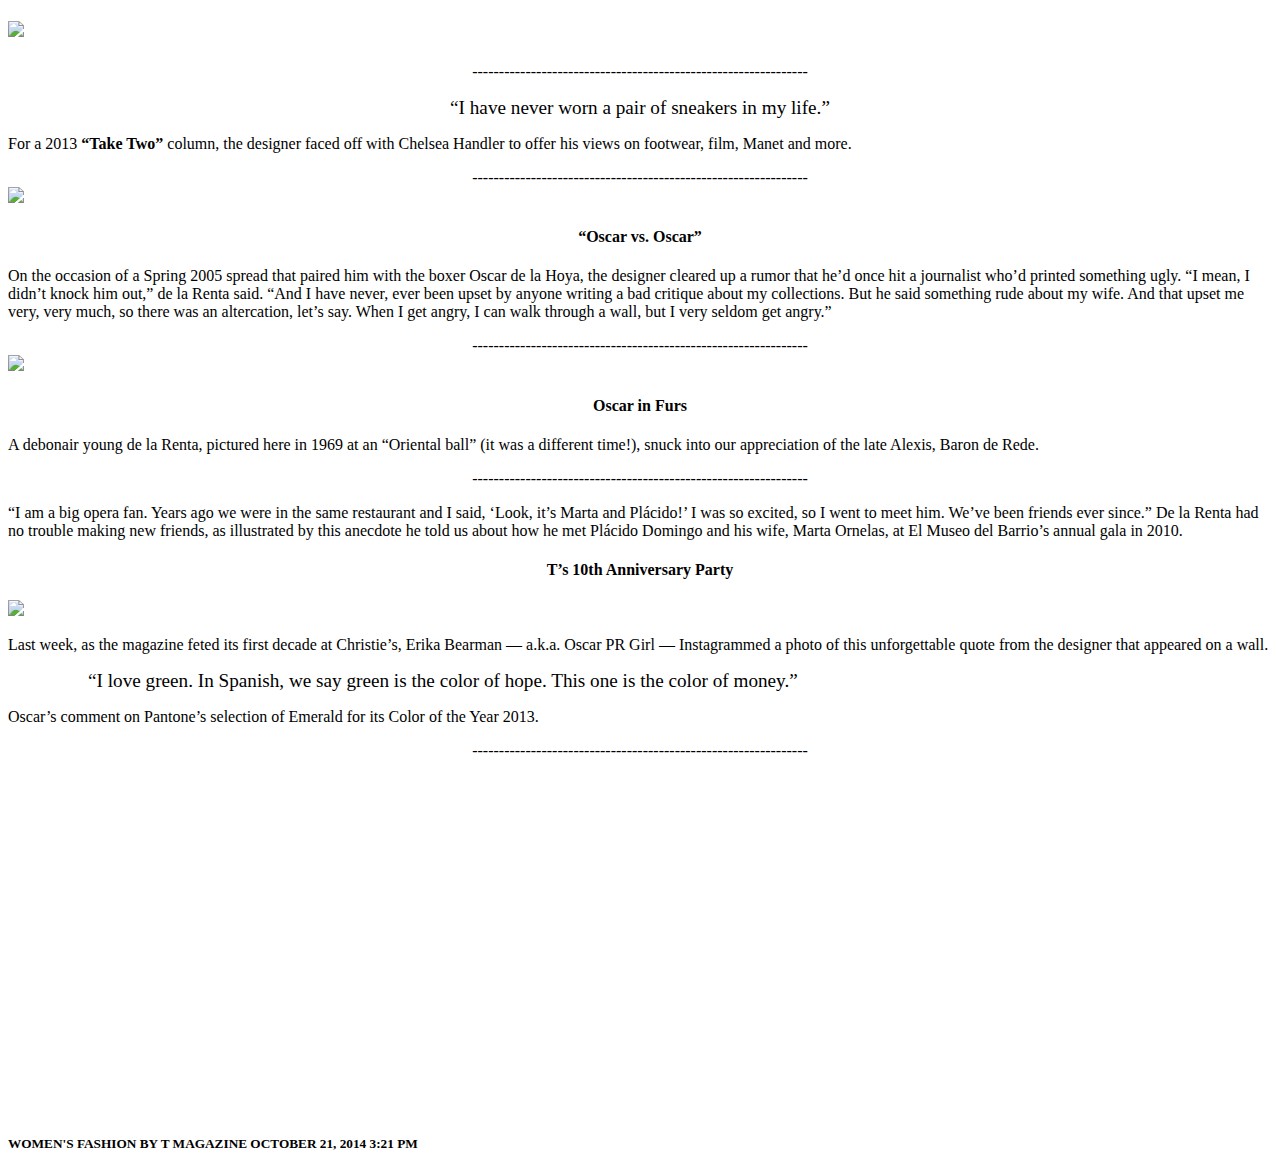
==== index.html @ 75c20f4b "started project" ====
<!DOCTYPE html>
<html>
    
    <head>
        <meta charset="utf-8">
        <meta http-equiv="X-UA-Compatible" content="IE=edge">
        <title></title>
        <meta name="viewport" content="width=device-width, initial-scale=1">
        <link rel="stylesheet" href="css/main.css">
        <style>
            #nav {
                position: fixed;
                margin-top: -50px;
                margin-left: -250px;
            }
        </style>
    </head>
    
    <body>
        
        <nav role="nav" id="nav">
            <li><a href="">Home</a></li>
            <li><a href="">Archive</a></li>
            <li><a href="">Topics</a></li>
            <li><a href="">Jobs</a></li>
            <li><a href="">Places</a></li>
            <li><a href="">Books</a></li>
            <li><a href="">50|50</a></li>
            <li><a href="">Profile</a></li>
        </nav>
    
        <main id="main">
            <article>
                <h1></h1>
                
                <p></p>
                <div id=""><img src="img/21symonds-oscar1-tmagSF.jpg"></div>
                
                <h4><center></center></h4>

                <p></p>
            </article>
 
                <center>---------------------------------------------------------------</center>
            
            <article>
                <dt><blockquote><big><center>“I have never worn a pair of sneakers in my life.”</center></big></blockquote></dt>
                <p>For a 2013 <strong>“Take Two”</strong> column, the designer faced off with Chelsea Handler to offer his views on footwear, film, Manet and more.</p>
            </article>
                
                <center>---------------------------------------------------------------</center>
            
            <article>
                <div id="oscar"><img src="img/21symonds-oscar2-tmagSF.jpg"></div>
                
                <h4><center>“Oscar vs. Oscar”</center></h4>

                <p>On the occasion of a Spring 2005 spread that paired him with the boxer Oscar de la Hoya, the designer cleared up a rumor that he’d once hit a journalist who’d printed something ugly. “I mean, I didn’t knock him out,” de la Renta said. “And I have never, ever been upset by anyone writing a bad critique about my collections. But he said something rude about my wife. And that upset me very, very much, so there was an altercation, let’s say. When I get angry, I can walk through a wall, but I very seldom get angry.”</p>
            </article>
            
                <center>---------------------------------------------------------------</center>
               
            <article>
                <div id="oscar"><img src="img/21symonds-oscar3-tmagSF.jpg"></div>
                
                <h4><center>Oscar in Furs</center></h4>

                <p>A debonair young de la Renta, pictured here in 1969 at an “Oriental ball” (it was a different time!), snuck into our appreciation of the late Alexis, Baron de Rede.</p>
            </article>
                
                <center>---------------------------------------------------------------</center>
            
            <article> 
                <p>“I am a big opera fan. Years ago we were in the same restaurant and I said, ‘Look, it’s Marta and Plácido!’ I was so excited, so I went to meet him. We’ve been friends ever since.”
De la Renta had no trouble making new friends, as illustrated by this anecdote he told us about how he met Plácido Domingo and his wife, Marta Ornelas, at El Museo del Barrio’s annual gala in 2010.</p>
            </article>
            
            <article>

                <h4><center>T’s 10th Anniversary Party</center></h4>
                <a id="quote"></a>
                <div id="oscar"><img src="img/oscargirl.png"></div>
                
                <p>Last week, as the magazine feted its first decade at Christie’s, Erika Bearman — a.k.a. Oscar PR Girl — Instagrammed a photo of this unforgettable quote from the designer that appeared on a wall.</p>
                
                <dd><blockquote><big>“I love green. In Spanish, we say green is the color of hope. This one is the color of money.”</big></blockquote></dd>
                <p>Oscar’s comment on Pantone’s selection of Emerald for its Color of the Year 2013.</p>
                <center>---------------------------------------------------------------</center>  
                
                <div id="video" class="videowrapper">
                    <iframe width="500" height="350" src="//www.youtube.com/embed/E_9Q3659K8k" frameborder="0" allowfullscreen></iframe>
                </div>
                
            </article>
        </main>

        <footer id="footer">
            <h5>WOMEN'S FASHION BY T MAGAZINE  OCTOBER 21, 2014 3:21 PM</h5>
        </footer>
    </body>
</html>
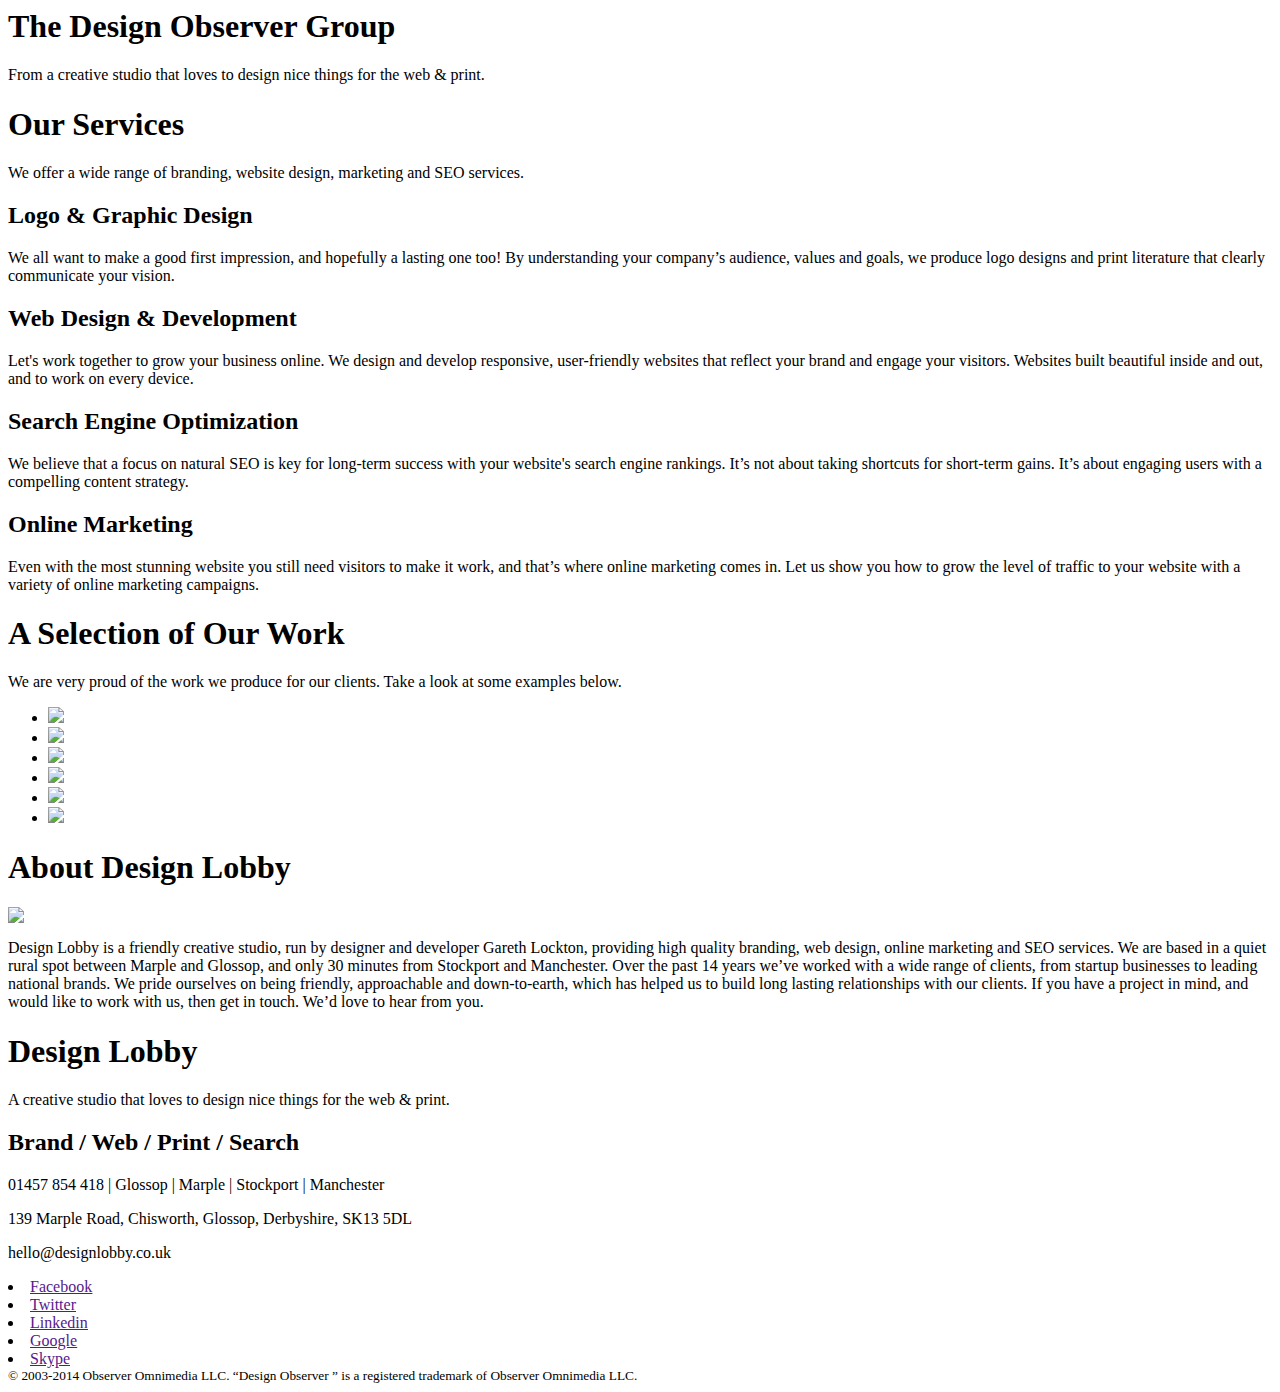
==== commit 315a9ab5: "added new items" ====
--- a/index.html
+++ b/index.html
@@ -1,4 +1,3 @@
-<!DOCTYPE html>
 <html>
     
     <head>
@@ -7,95 +6,106 @@
         <title></title>
         <meta name="viewport" content="width=device-width, initial-scale=1">
         <link rel="stylesheet" href="css/main.css">
-        <style>
-            #nav {
-                position: fixed;
-                margin-top: -50px;
-                margin-left: -250px;
-            }
-        </style>
     </head>
     
     <body>
+    
+        <header role="banner" class="outer vcenter">
+            <div class="row">
+                <div class="col-12 banner-info">
+                    <h1>The Design Observer Group</h1>
+                    <p>From a creative studio that loves to design nice things for the web & print.</p>
+                </div>
+            </div>
+        </header>
         
-        <nav role="nav" id="nav">
-            <li><a href="">Home</a></li>
-            <li><a href="">Archive</a></li>
-            <li><a href="">Topics</a></li>
-            <li><a href="">Jobs</a></li>
-            <li><a href="">Places</a></li>
-            <li><a href="">Books</a></li>
-            <li><a href="">50|50</a></li>
-            <li><a href="">Profile</a></li>
-        </nav>
-    
-        <main id="main">
-            <article>
-                <h1></h1>
+        <main role="main">
+            <section class="row main-services">
                 
-                <p></p>
-                <div id=""><img src="img/21symonds-oscar1-tmagSF.jpg"></div>
-                
-                <h4><center></center></h4>
-
-                <p></p>
-            </article>
- 
-                <center>---------------------------------------------------------------</center>
-            
-            <article>
-                <dt><blockquote><big><center>“I have never worn a pair of sneakers in my life.”</center></big></blockquote></dt>
-                <p>For a 2013 <strong>“Take Two”</strong> column, the designer faced off with Chelsea Handler to offer his views on footwear, film, Manet and more.</p>
-            </article>
-                
-                <center>---------------------------------------------------------------</center>
-            
-            <article>
-                <div id="oscar"><img src="img/21symonds-oscar2-tmagSF.jpg"></div>
-                
-                <h4><center>“Oscar vs. Oscar”</center></h4>
-
-                <p>On the occasion of a Spring 2005 spread that paired him with the boxer Oscar de la Hoya, the designer cleared up a rumor that he’d once hit a journalist who’d printed something ugly. “I mean, I didn’t knock him out,” de la Renta said. “And I have never, ever been upset by anyone writing a bad critique about my collections. But he said something rude about my wife. And that upset me very, very much, so there was an altercation, let’s say. When I get angry, I can walk through a wall, but I very seldom get angry.”</p>
-            </article>
-            
-                <center>---------------------------------------------------------------</center>
-               
-            <article>
-                <div id="oscar"><img src="img/21symonds-oscar3-tmagSF.jpg"></div>
-                
-                <h4><center>Oscar in Furs</center></h4>
-
-                <p>A debonair young de la Renta, pictured here in 1969 at an “Oriental ball” (it was a different time!), snuck into our appreciation of the late Alexis, Baron de Rede.</p>
-            </article>
-                
-                <center>---------------------------------------------------------------</center>
-            
-            <article> 
-                <p>“I am a big opera fan. Years ago we were in the same restaurant and I said, ‘Look, it’s Marta and Plácido!’ I was so excited, so I went to meet him. We’ve been friends ever since.”
-De la Renta had no trouble making new friends, as illustrated by this anecdote he told us about how he met Plácido Domingo and his wife, Marta Ornelas, at El Museo del Barrio’s annual gala in 2010.</p>
-            </article>
-            
-            <article>
-
-                <h4><center>T’s 10th Anniversary Party</center></h4>
-                <a id="quote"></a>
-                <div id="oscar"><img src="img/oscargirl.png"></div>
-                
-                <p>Last week, as the magazine feted its first decade at Christie’s, Erika Bearman — a.k.a. Oscar PR Girl — Instagrammed a photo of this unforgettable quote from the designer that appeared on a wall.</p>
-                
-                <dd><blockquote><big>“I love green. In Spanish, we say green is the color of hope. This one is the color of money.”</big></blockquote></dd>
-                <p>Oscar’s comment on Pantone’s selection of Emerald for its Color of the Year 2013.</p>
-                <center>---------------------------------------------------------------</center>  
-                
-                <div id="video" class="videowrapper">
-                    <iframe width="500" height="350" src="//www.youtube.com/embed/E_9Q3659K8k" frameborder="0" allowfullscreen></iframe>
+                <div class="row">
+                    <header class="col-12">
+                        <h1>Our Services</h1>
+                        <p>We offer a wide range of branding, website design, marketing and SEO services.</p>
+                    </header>
                 </div>
                 
-            </article>
+                <div class="col-3 equal-height">
+                    <h2>Logo & Graphic Design</h2> 
+                    <p>We all want to make a good first impression, and hopefully a lasting one too! By understanding your company’s audience, values and goals, we produce logo designs and print literature that clearly communicate your vision.</p>
+                </div>
+                <div class="col-3 equal-height">
+                    <h2>Web Design & Development</h2>
+                    <p>Let's work together to grow your business online. We design and develop responsive, user-friendly websites that reflect your brand and engage your visitors. Websites built beautiful inside and out, and to work on every device.</p>
+                </div>
+                <div class="col-3 equal-height">
+                    <h2>Search Engine Optimization</h2>
+                    <p>We believe that a focus on natural SEO is key for long-term success with your website's search engine rankings. It’s not about taking shortcuts for short-term gains. It’s about engaging users with a compelling content strategy.</p>
+                </div>
+                <div class="col-3 equal-height">
+                    <h2>Online Marketing</h2>
+                    <p>Even with the most stunning website you still need visitors to make it work, and that’s where online marketing comes in. Let us show you how to grow the level of traffic to your website with a variety of online marketing campaigns.</p>
+                </div>
+            </section>
+            <section class="row main-work">
+                <header class="row">
+                    <div class="col-12">
+                        <h1>A Selection of Our Work</h1>
+                            <p>We are very proud of the work we produce for our clients. Take a look at some examples below.</p>
+                    </div>
+                </header>
+                <ul class="row">
+                    <li class="col-4"><img src="img/work-01.jpg"</li>
+                    <li class="col-4"><img src="img/work-02.png"</li>
+                    <li class="col-4"><img src="img/work-03.jpg"</li>
+                    <li class="col-4"><img src="img/work-04.png"</li>
+                    <li class="col-4"><img src="img/work-05.jpg"</li>
+                    <li class="col-4"><img src="img/work-06.png"</li>
+                </ul>
+            </section>
+            <section class="row main-about">
+                <div class="col-12">
+                    <h1>About Design Lobby</h1>
+                    <img src="img/john-waters.jpg"/>
+                    <p>Design Lobby is a friendly creative studio, run by designer and developer Gareth Lockton, providing high quality branding, web design, online marketing and SEO services. We are based in a quiet rural spot between Marple and Glossop, and only 30 minutes from Stockport and Manchester. Over the past 14 years we’ve worked with a wide range of clients, from startup businesses to leading national brands. We pride ourselves on being friendly, approachable and down-to-earth, which has helped us to build long lasting relationships with our clients. If you have a project in mind, and would like to work with us, then get in touch. We’d love to hear from you.</p>
+                </div>
+            </section>
+            <footer role="contentinfo">
+                <div class="outer no-bottom-gutter contentinfo-about-wrap">
+                    <div class="row">
+                        <div class="col-6">
+                        <h1>Design Lobby</h1>
+                        <p>A creative studio that loves to design nice things for the web & print.</p>
+                        <h2>Brand / Web / Print / Search</h2>
+                        <p>01457 854 418 | Glossop | Marple | Stockport | Manchester</p>
+                        <p>139 Marple Road, Chisworth, Glossop, Derbyshire, SK13 5DL</p>
+                        <p>hello@designlobby.co.uk</p>
+                        </div>
+                        <div class="col-6 text-right contentinfo-social">
+                            <u>
+                                <li><a href="">Facebook</a></li>
+                                <li><a href="">Twitter</a></li>
+                                <li><a href="">Linkedin</a></li>
+                                <li><a href="">Google</a></li>
+                                <li><a href="">Skype</a></li>
+                            </u>
+                        </div>
+                    </div>
+                </div>
+                <div class="outer no-bottom-gutter contentinfo-copyright-wrap">
+                    <div class="row">
+                        <div class="col-12">
+                            <small>&copy; 2003-2014 Observer Omnimedia LLC. “Design Observer ” is a registered trademark of Observer Omnimedia LLC.</small>
+                        </div>
+                    </div>
+                </div>
+            </footer>
         </main>
-
-        <footer id="footer">
-            <h5>WOMEN'S FASHION BY T MAGAZINE  OCTOBER 21, 2014 3:21 PM</h5>
-        </footer>
+        
+        <script src="//ajax.googleapis.com/ajax/libs/jquery/2.1.1/jquery.min.js"></script>
+        <script>window.jQuery || document.write('<script src="js/vendor/jquery-2.1.1.min.js"><\/script>')</script>
+        <script src="js/plugins.min.js"></script>
+        <script src="js/main.min.js"></script>
+        
     </body>
+    
 </html>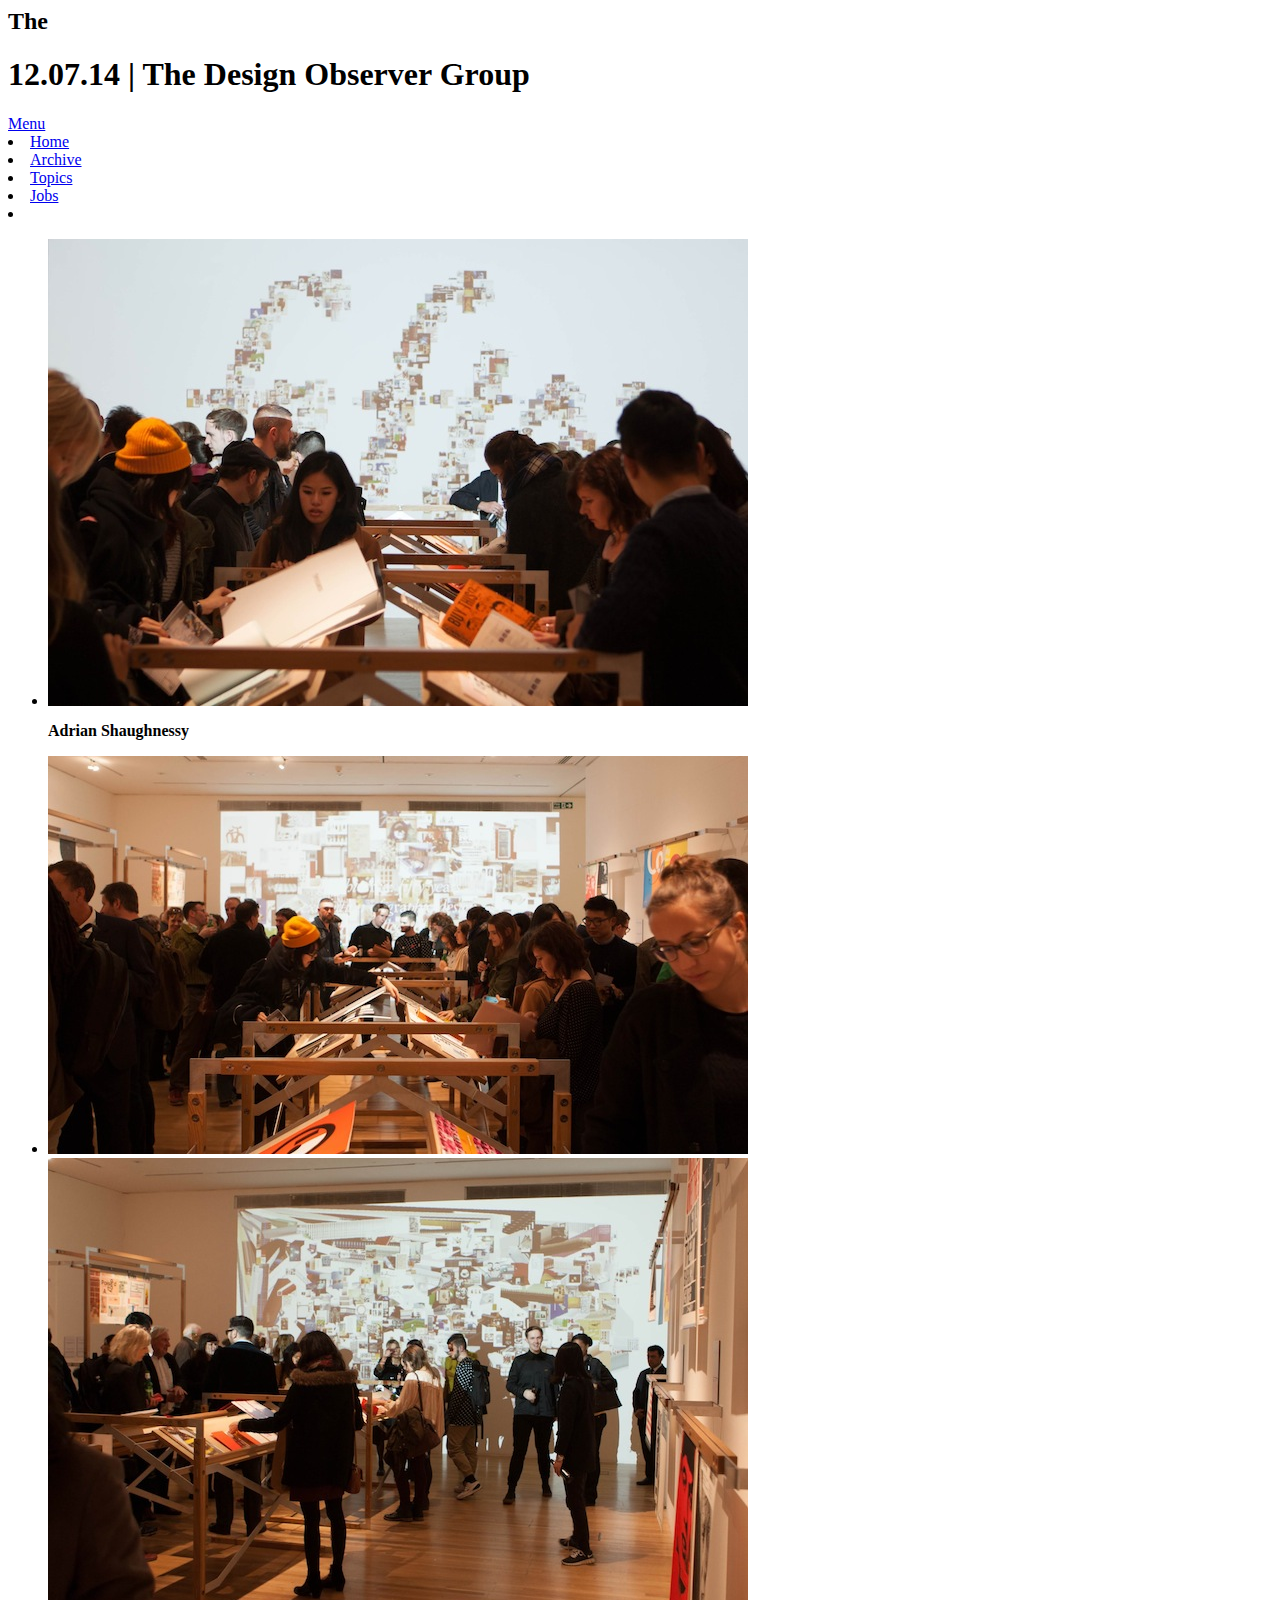
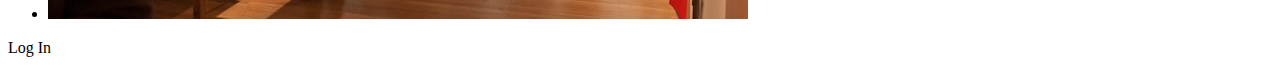
==== commit 8efbef23: "added new items" ====
--- a/index.html
+++ b/index.html
@@ -1,111 +1,47 @@
 <html>
-    
     <head>
-        <meta charset="utf-8">
-        <meta http-equiv="X-UA-Compatible" content="IE=edge">
-        <title></title>
-        <meta name="viewport" content="width=device-width, initial-scale=1">
-        <link rel="stylesheet" href="css/main.css">
+        <link rel="stylesheet" href=""
     </head>
     
     <body>
-    
-        <header role="banner" class="outer vcenter">
-            <div class="row">
-                <div class="col-12 banner-info">
-                    <h1>The Design Observer Group</h1>
-                    <p>From a creative studio that loves to design nice things for the web & print.</p>
-                </div>
-            </div>
+        
+        <header>
+            <h2>The</h2>
+            <h1>12.07.14 | The Design Observer Group</h1>
         </header>
         
-        <main role="main">
-            <section class="row main-services">
-                
-                <div class="row">
-                    <header class="col-12">
-                        <h1>Our Services</h1>
-                        <p>We offer a wide range of branding, website design, marketing and SEO services.</p>
-                    </header>
-                </div>
-                
-                <div class="col-3 equal-height">
-                    <h2>Logo & Graphic Design</h2> 
-                    <p>We all want to make a good first impression, and hopefully a lasting one too! By understanding your company’s audience, values and goals, we produce logo designs and print literature that clearly communicate your vision.</p>
-                </div>
-                <div class="col-3 equal-height">
-                    <h2>Web Design & Development</h2>
-                    <p>Let's work together to grow your business online. We design and develop responsive, user-friendly websites that reflect your brand and engage your visitors. Websites built beautiful inside and out, and to work on every device.</p>
-                </div>
-                <div class="col-3 equal-height">
-                    <h2>Search Engine Optimization</h2>
-                    <p>We believe that a focus on natural SEO is key for long-term success with your website's search engine rankings. It’s not about taking shortcuts for short-term gains. It’s about engaging users with a compelling content strategy.</p>
-                </div>
-                <div class="col-3 equal-height">
-                    <h2>Online Marketing</h2>
-                    <p>Even with the most stunning website you still need visitors to make it work, and that’s where online marketing comes in. Let us show you how to grow the level of traffic to your website with a variety of online marketing campaigns.</p>
-                </div>
-            </section>
-            <section class="row main-work">
-                <header class="row">
-                    <div class="col-12">
-                        <h1>A Selection of Our Work</h1>
-                            <p>We are very proud of the work we produce for our clients. Take a look at some examples below.</p>
-                    </div>
-                </header>
-                <ul class="row">
-                    <li class="col-4"><img src="img/work-01.jpg"</li>
-                    <li class="col-4"><img src="img/work-02.png"</li>
-                    <li class="col-4"><img src="img/work-03.jpg"</li>
-                    <li class="col-4"><img src="img/work-04.png"</li>
-                    <li class="col-4"><img src="img/work-05.jpg"</li>
-                    <li class="col-4"><img src="img/work-06.png"</li>
+        <nav>
+        <a id="home"></a>
+        <nav role="navigation">
+            <a href="#" class="toggle-button">Menu</a>
+                <li><a href="index.html">Home</a></li>
+                <li><a href="#archive">Archive</a></li>
+                <li><a href="#topics">Topics</a></li>
+                <li><a href="#jobs">Jobs</a></li>
+                <li></li>
+        </nav>
+        
+        <main>
+            
+            <div class="callbacks_container">
+                    <ul class="rslides slider">
+                        <li>
+                            <img src="img/index.jpg" alt="">
+                            <p class="caption"><b>Adrian Shaughnessy</b></p>
+                        </li>
+                        <li>
+                            <img src="img/38682-unnamed.jpg" alt="">
+                        </li>
+                        <li>
+                            <img src="img/38682-unnamed-1.jpg" alt="">
+                        </li>
                 </ul>
-            </section>
-            <section class="row main-about">
-                <div class="col-12">
-                    <h1>About Design Lobby</h1>
-                    <img src="img/john-waters.jpg"/>
-                    <p>Design Lobby is a friendly creative studio, run by designer and developer Gareth Lockton, providing high quality branding, web design, online marketing and SEO services. We are based in a quiet rural spot between Marple and Glossop, and only 30 minutes from Stockport and Manchester. Over the past 14 years we’ve worked with a wide range of clients, from startup businesses to leading national brands. We pride ourselves on being friendly, approachable and down-to-earth, which has helped us to build long lasting relationships with our clients. If you have a project in mind, and would like to work with us, then get in touch. We’d love to hear from you.</p>
-                </div>
-            </section>
-            <footer role="contentinfo">
-                <div class="outer no-bottom-gutter contentinfo-about-wrap">
-                    <div class="row">
-                        <div class="col-6">
-                        <h1>Design Lobby</h1>
-                        <p>A creative studio that loves to design nice things for the web & print.</p>
-                        <h2>Brand / Web / Print / Search</h2>
-                        <p>01457 854 418 | Glossop | Marple | Stockport | Manchester</p>
-                        <p>139 Marple Road, Chisworth, Glossop, Derbyshire, SK13 5DL</p>
-                        <p>hello@designlobby.co.uk</p>
-                        </div>
-                        <div class="col-6 text-right contentinfo-social">
-                            <u>
-                                <li><a href="">Facebook</a></li>
-                                <li><a href="">Twitter</a></li>
-                                <li><a href="">Linkedin</a></li>
-                                <li><a href="">Google</a></li>
-                                <li><a href="">Skype</a></li>
-                            </u>
-                        </div>
-                    </div>
-                </div>
-                <div class="outer no-bottom-gutter contentinfo-copyright-wrap">
-                    <div class="row">
-                        <div class="col-12">
-                            <small>&copy; 2003-2014 Observer Omnimedia LLC. “Design Observer ” is a registered trademark of Observer Omnimedia LLC.</small>
-                        </div>
-                    </div>
-                </div>
-            </footer>
+            <div class="container">
+                <div id="sidebar">Log In</div>                
+            </div>
+            
         </main>
+    
+    </body>
+</html>
         
-        <script src="//ajax.googleapis.com/ajax/libs/jquery/2.1.1/jquery.min.js"></script>
-        <script>window.jQuery || document.write('<script src="js/vendor/jquery-2.1.1.min.js"><\/script>')</script>
-        <script src="js/plugins.min.js"></script>
-        <script src="js/main.min.js"></script>
-        
-    </body>
-    
-</html>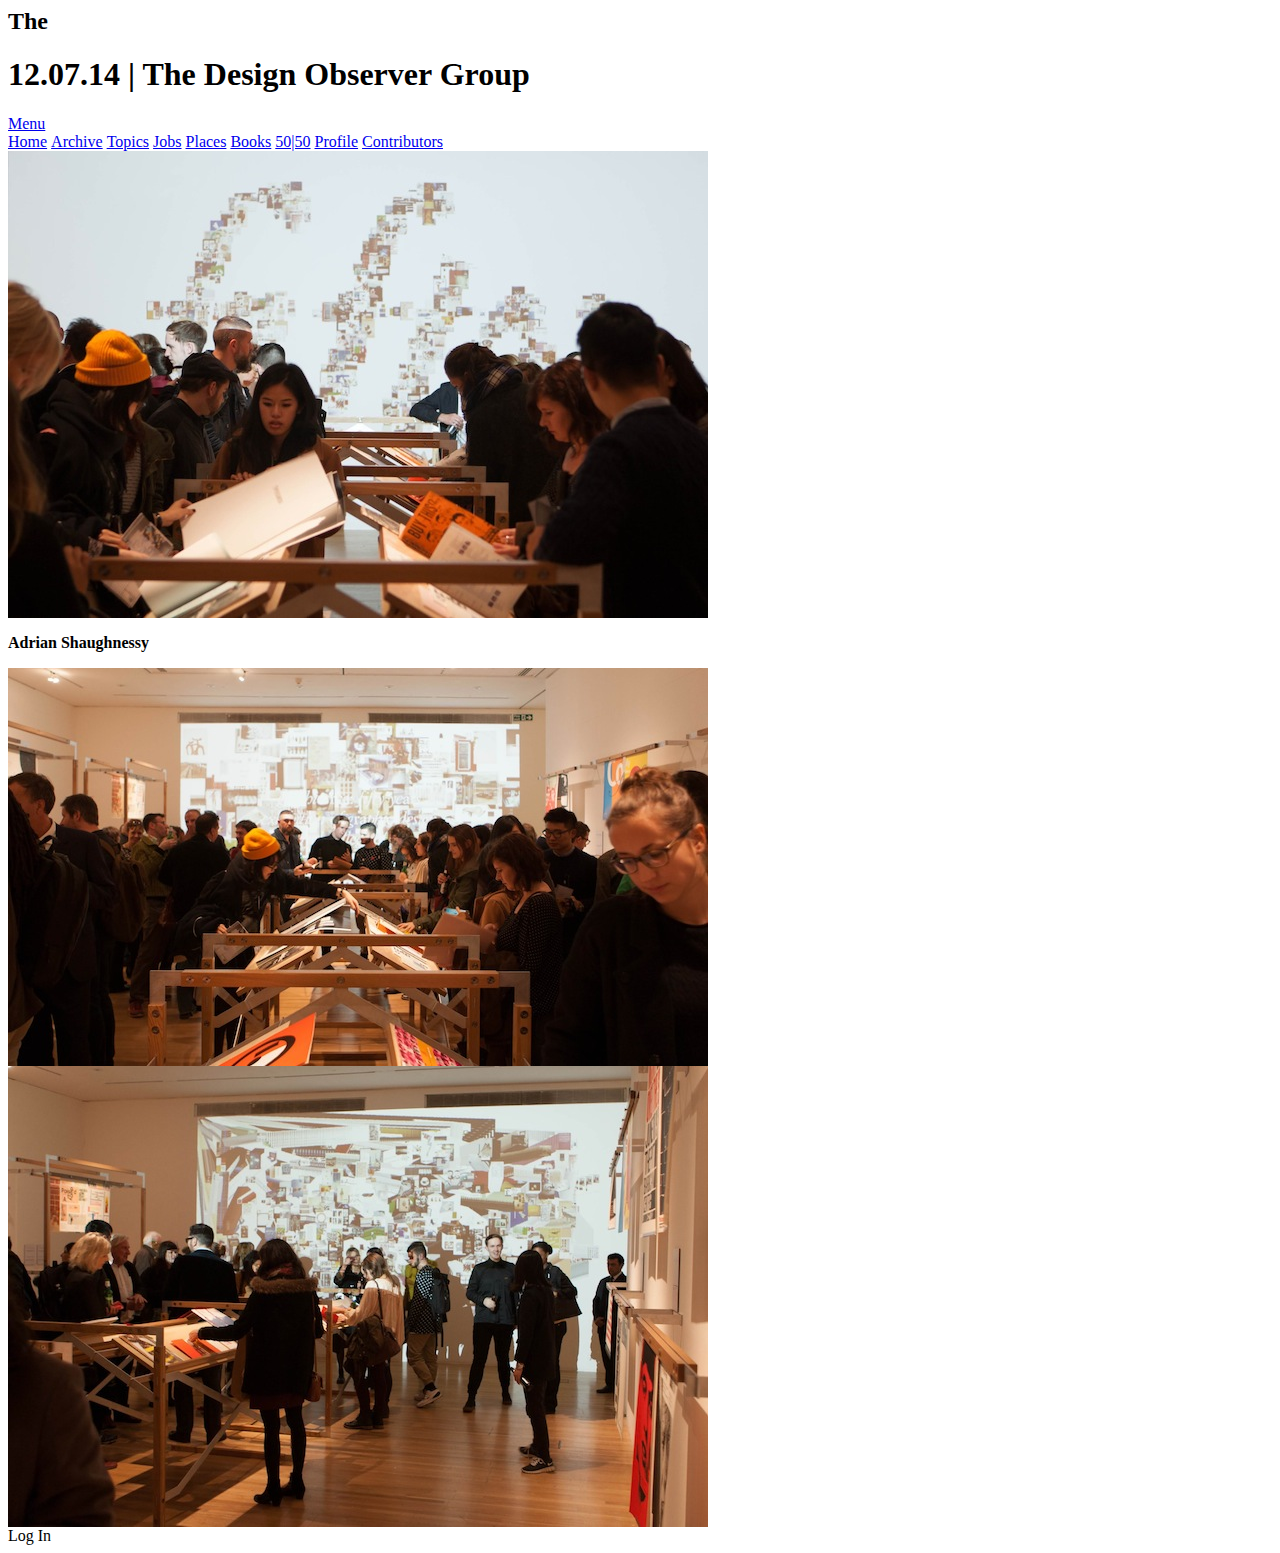
==== commit ad45c36c: "added new items" ====
--- a/index.html
+++ b/index.html
@@ -2,7 +2,18 @@
     <head>
         <link rel="stylesheet" href=""
     </head>
-    
+        
+    <style>
+        ul {
+        list-style-type: none;
+        margin: 0;
+        padding: 0;
+    }
+        li {
+            display: inline; 
+        }
+    </style>
+        
     <body>
         
         <header>
@@ -11,14 +22,20 @@
         </header>
         
         <nav>
-        <a id="home"></a>
-        <nav role="navigation">
-            <a href="#" class="toggle-button">Menu</a>
-                <li><a href="index.html">Home</a></li>
-                <li><a href="#archive">Archive</a></li>
-                <li><a href="#topics">Topics</a></li>
-                <li><a href="#jobs">Jobs</a></li>
-                <li></li>
+            <a id="home"></a>
+            <nav role="navigation">
+                <a href="#" class="toggle-button">Menu</a>
+                    <ul>
+                        <li><a href="index.html">Home</a></li>
+                        <li><a href="#archive">Archive</a></li>
+                        <li><a href="#topics">Topics</a></li>
+                        <li><a href="#jobs">Jobs</a></li>
+                        <li><a href="#places">Places</a></li>
+                        <li><a href="#books">Books</a></li>
+                        <li><a href="#50">50|50</a></li>
+                        <li><a href="#profile">Profile</a></li>
+                        <li><a href="#contributors">Contributors</a></li>
+                    </ul>    
         </nav>
         
         <main>
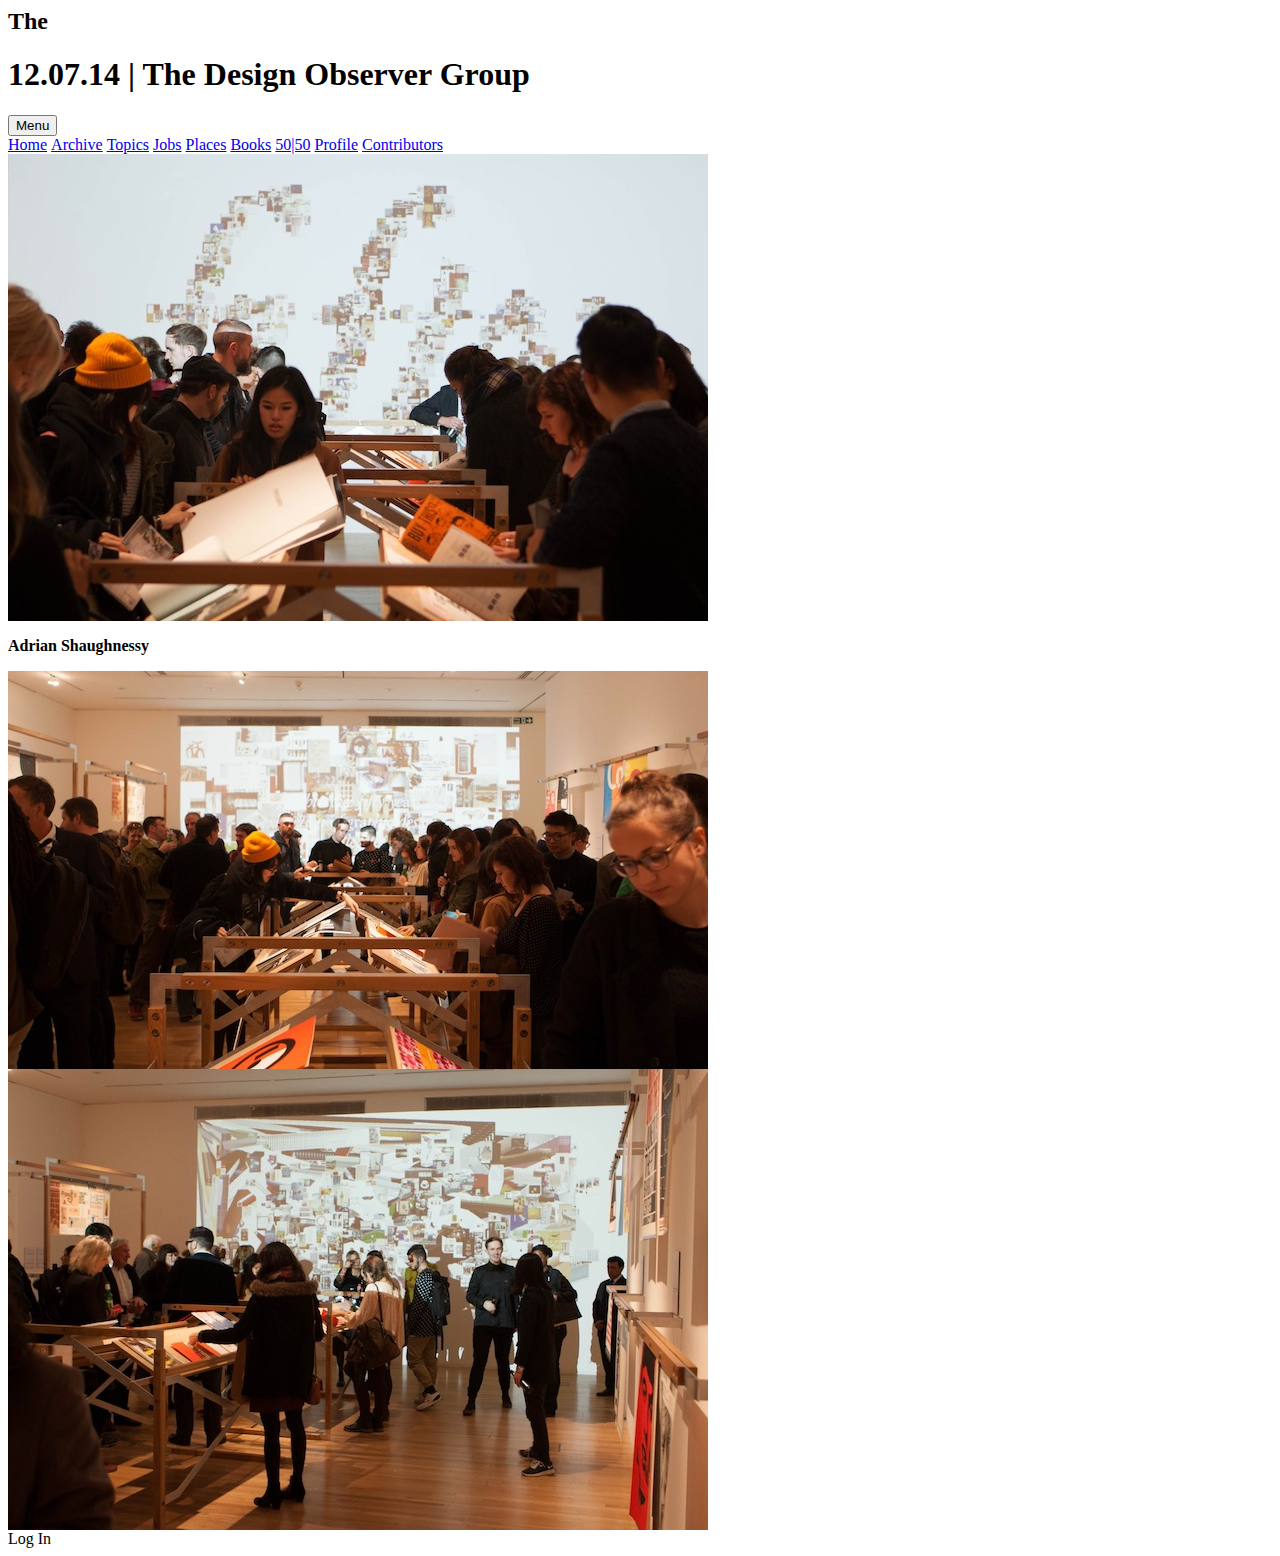
==== commit 6c74613e: "added new items" ====
--- a/index.html
+++ b/index.html
@@ -1,6 +1,14 @@
 <html>
     <head>
         <link rel="stylesheet" href=""
+        <script src="http://ajax.googleapis.com/ajax/libs/jquery/1.11.1/jquery.min.js"></script>
+        <script>
+        $(document).ready(function(){
+          $("button").click(function(){
+            $("p").toggle();
+          });
+        });
+        </script>
     </head>
         
     <style>
@@ -24,7 +32,7 @@
         <nav>
             <a id="home"></a>
             <nav role="navigation">
-                <a href="#" class="toggle-button">Menu</a>
+                <a href="#" class="toggle-button"><button>Menu</button></a>
                     <ul>
                         <li><a href="index.html">Home</a></li>
                         <li><a href="#archive">Archive</a></li>
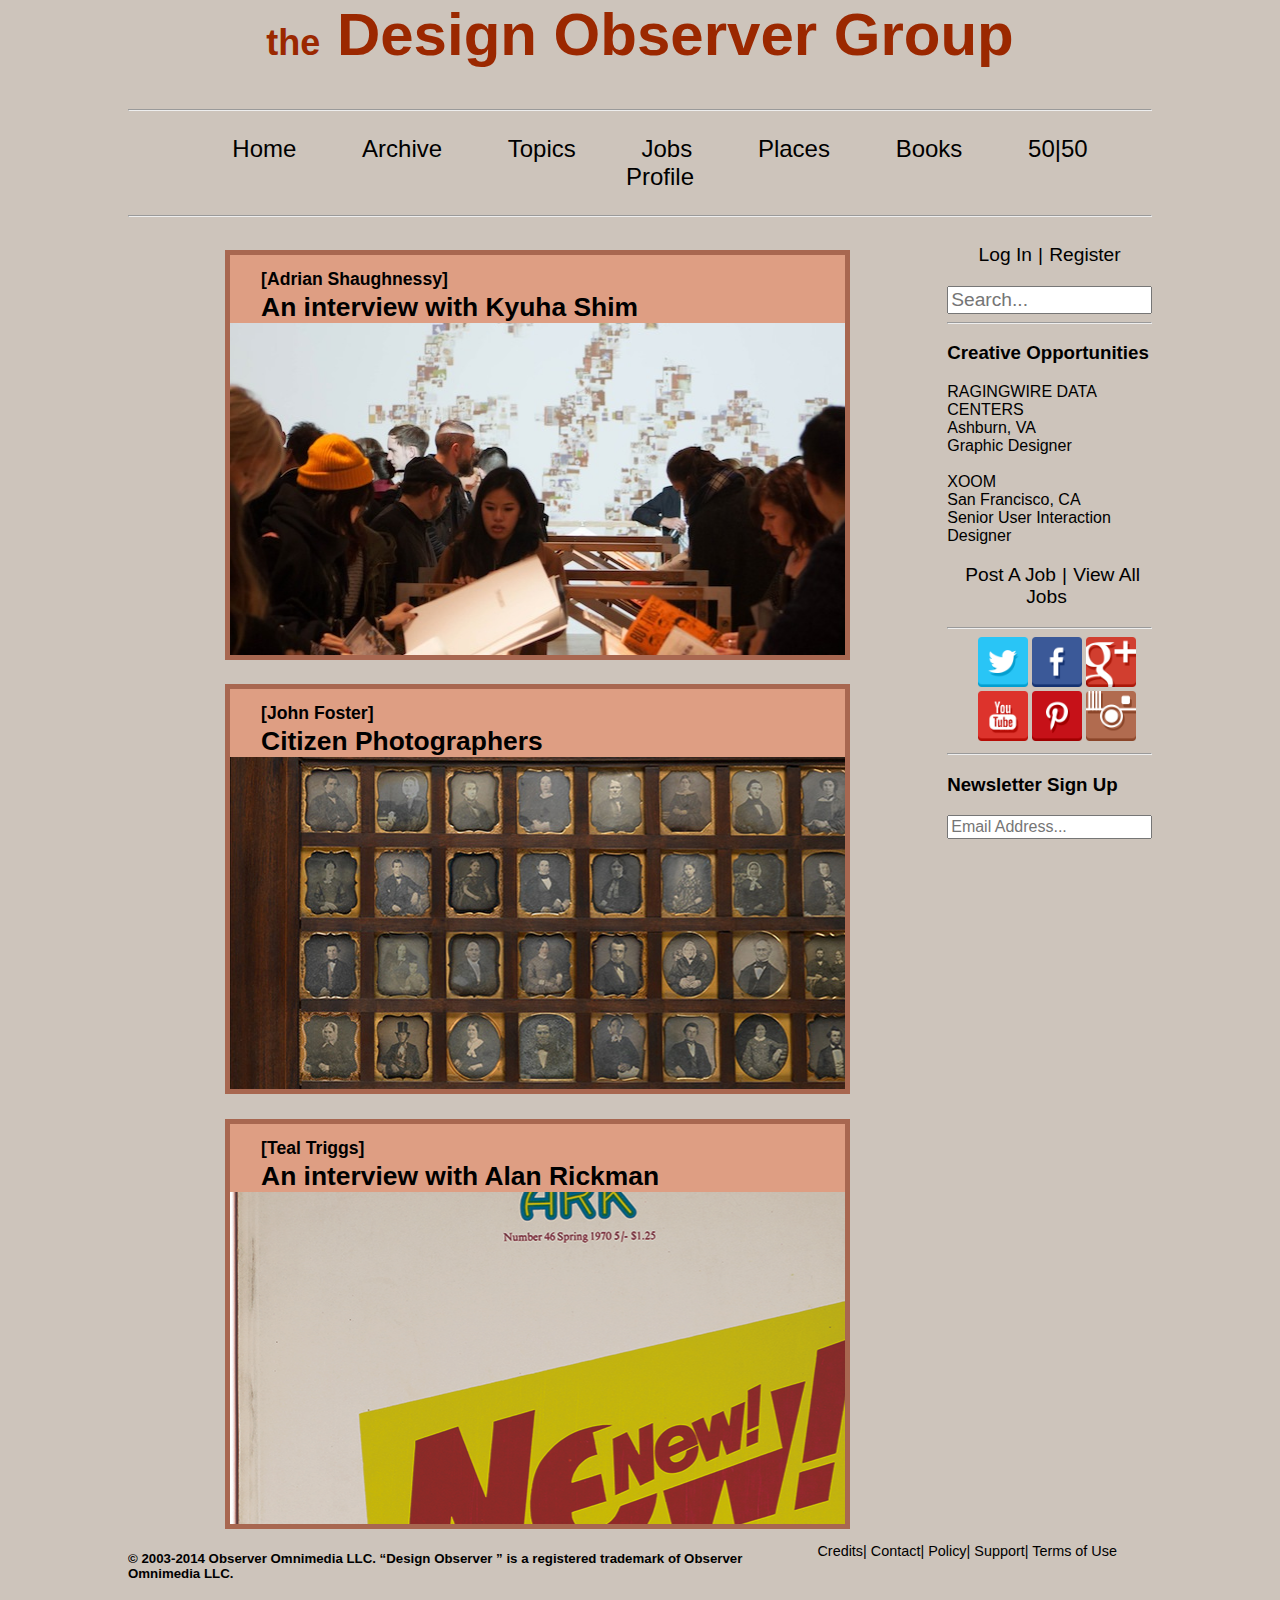
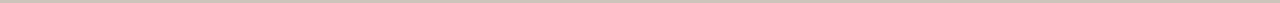
==== commit b6595615: "added new items" ====
--- a/index.html
+++ b/index.html
@@ -1,72 +1,284 @@
 <html>
     <head>
-        <link rel="stylesheet" href=""
-        <script src="http://ajax.googleapis.com/ajax/libs/jquery/1.11.1/jquery.min.js"></script>
-        <script>
-        $(document).ready(function(){
-          $("button").click(function(){
-            $("p").toggle();
-          });
-        });
-        </script>
+        <style>
+            body {
+                width: 80%;
+                margin: 0 10% auto;
+                background-color: #cdc4bb;
+            }
+            
+            header{
+                width: 100%;
+                text-align: center;
+                font-family: 'Avant Garde', Avantgarde, 'Century Gothic', CenturyGothic, AppleGothic, sans-serif;
+                font-size: 150%;
+                color: #9b2800;
+            }
+            
+            header h1 {
+                font-size: 250%;   
+            }
+            
+            header h1 span {
+                font-size: 60%;   
+            }
+            
+            #main_nav {
+                text-align: center;
+                font-family: Optima, Segoe, 'Segoe UI', Candara, Calibri, Arial, sans-serif;
+                font-size: 150%;
+            }
+            
+            #main_nav ul a {
+                padding-left: 3%;
+                padding-right: 3%;
+                text-decoration: none;
+                color: black;
+            }
+            
+            #main_nav ul a:hover {
+                background-color: #a86750;
+            }
+            
+            main {
+                width: 80%;
+                float: left;
+            }
+            
+            main article {
+                width: 75%;
+                height: 400px;
+                margin-bottom: 3%;
+                cursor: pointer;
+                margin: 3% auto auto;
+                border: 5px solid;
+                border-color: #a86750;
+            }
+            
+            #art1 {
+                background-image: url(img/article1.jpg);   
+            }
+            
+            #art2 {
+                background-image: url(img/article2.jpg);   
+            }
+            
+            #art3 {
+                background-image: url(img/article3.jpg);
+            }
+            
+            .art_title {
+                background-color: #de9e83;
+            }
+            
+            .art_title h3 {
+                font-family: Optima, Segoe, 'Segoe UI', Candara, Calibri, Arial, sans-serif;
+                font-size: 110%;
+                margin: 0 5% auto;
+                padding-top: 1%;
+            }
+            
+            .art_title h3 span {
+                font-size: 150%;
+            }
+            
+            side {
+                width: 20%;
+                float: right;
+            }
+            
+            side nav input {
+                width: 100%;
+                font-size: 100%;
+            }
+            
+            .side_nav {
+                text-align: center;
+                font-family: Optima, Segoe, 'Segoe UI', Candara, Calibri, Arial, sans-serif;
+                font-size: 120%;
+            }
+            
+            .side_nav ul {
+                margin-left: -40px;   
+            }
+            
+            .side_nav ul a {
+                text-decoration: none;
+                color: black;
+                padding-left: 3%;
+                padding-right: 3%;
+            }
+            
+            .side_nav ul a:hover {
+                background-color: #ffdac0;   
+            }
+            
+            #side_title {
+                font-family: 'Avant Garde', Avantgarde, 'Century Gothic', CenturyGothic, AppleGothic, sans-serif;   
+            }
+            
+            side article {
+                font-family: Optima, Segoe, 'Segoe UI', Candara, Calibri, Arial, sans-serif;
+            }
+            
+            side article:hover {
+                background-color: #ffdac0;
+                cursor: pointer;
+            }
+            
+            #social {
+                width: 80%;
+                margin: 0 15% auto;
+                align-items: center;
+            }
+            
+            .social_row img {
+                width: 50px;
+            }
+            
+            .social_row img:hover {
+                cursor: pointer;
+            }
+            
+            #footer_main {
+                width: 60%;
+                float: left;
+            }
+            
+            #footer_main h5 {
+                font-family: Optima, Segoe, 'Segoe UI', Candara, Calibri, Arial, sans-serif;   
+            }
+            
+            #footer_side {
+                width: 40%;
+                float: right;
+            }
+            
+            #footer_nav {
+                text-align: center;
+                font-family: Optima, Segoe, 'Segoe UI', Candara, Calibri, Arial, sans-serif;
+                font-size: 90%;
+            }
+            
+            #footer_nav ul a {
+                text-decoration: none;
+                color: black;
+            }
+            
+            .color1 { color: #9b8e7d; }
+            
+            .color2 { color: #cdc4bb; }
+            
+            .color3 { color: #ffdac0; }
+            
+            .color4 { color: #de9e83; }
+        </style>
     </head>
-        
-    <style>
-        ul {
-        list-style-type: none;
-        margin: 0;
-        padding: 0;
-    }
-        li {
-            display: inline; 
-        }
-    </style>
-        
     <body>
-        
         <header>
-            <h2>The</h2>
-            <h1>12.07.14 | The Design Observer Group</h1>
+            <h1><span>the</span> Design Observer Group</h1>
         </header>
         
-        <nav>
-            <a id="home"></a>
-            <nav role="navigation">
-                <a href="#" class="toggle-button"><button>Menu</button></a>
+        <hr>
+        
+        <nav id="main_nav">
+            <ul>
+                <a href="#">Home</a>
+                <a href="#">Archive</a>
+                <a href="#">Topics</a>
+                <a href="#">Jobs</a>
+                <a href="#">Places</a>
+                <a href="#">Books</a>
+                <a href="#">50|50</a>
+                <a href="#">Profile</a>
+            </ul>
+        </nav>
+        
+        <hr>
+        
+        <main>
+            <article id="art1">
+                <section class="art_title">
+                    <h3>[Adrian Shaughnessy]<span><br>An interview with Kyuha Shim</span></h3>
+                </section>
+            </article>
+            <article id="art2">
+                <section class="art_title">
+                    <h3>[John Foster]<span><br>Citizen Photographers</span></h3>
+                </section>
+            </article>
+            <article id="art3">
+                <section class="art_title">
+                    <h3>[Teal Triggs]<span><br>An interview with Alan Rickman</span></h3>
+                </section>
+            </article>
+        </main>
+        
+        <side>
+            <nav class="side_nav">
+                <ul><a href="#">Log In</a>|<a href="#">Register</a></ul>
+                <input type="search" id="search" placeholder="Search..."/>
+            </nav>
+            
+            <hr>
+            
+            <h3 id="side_title">Creative Opportunities</h3>
+            <article>
+                RAGINGWIRE DATA CENTERS<br>
+                Ashburn, VA<br>
+                Graphic Designer
+            </article>
+            <br>
+            <article>
+                XOOM<br>
+                San Francisco, CA<br>
+                Senior User Interaction Designer
+            </article>
+            <nav class="side_nav">
+                <ul><a href="#">Post A Job</a>|<a href="#">View All Jobs</a></ul>
+            </nav>
+            
+            <hr>
+            
+            <div id="social">
+                <div class="social_row">
+                    <img src="img/flat-social-media-icons/twitter.png">
+                    <img src="img/flat-social-media-icons/facebook.png">
+                    <img src="img/flat-social-media-icons/google-plus.png">
+                </div>
+                <div class="social_row">
+                    <img src="img/flat-social-media-icons/youtube.png">
+                    <img src="img/flat-social-media-icons/pinterest.png">
+                    <img src="img/flat-social-media-icons/instagram.png">
+                </div>
+            </div>
+            
+            <hr>
+            
+            <nav class="">
+                <h3 id="side_title">Newsletter Sign Up</h3>
+                <input type="search" id="email" placeholder="Email Address..."/>
+            </nav>
+        </side>
+        
+        <footer>
+            <div id="footer_main">
+                <h5>© 2003-2014 Observer Omnimedia LLC. “Design Observer ” is a registered trademark of Observer Omnimedia LLC.</h5>    
+            </div>
+            <div id="footer_side">
+                <nav id="footer_nav">
                     <ul>
-                        <li><a href="index.html">Home</a></li>
-                        <li><a href="#archive">Archive</a></li>
-                        <li><a href="#topics">Topics</a></li>
-                        <li><a href="#jobs">Jobs</a></li>
-                        <li><a href="#places">Places</a></li>
-                        <li><a href="#books">Books</a></li>
-                        <li><a href="#50">50|50</a></li>
-                        <li><a href="#profile">Profile</a></li>
-                        <li><a href="#contributors">Contributors</a></li>
-                    </ul>    
-        </nav>
-        
-        <main>
-            
-            <div class="callbacks_container">
-                    <ul class="rslides slider">
-                        <li>
-                            <img src="img/index.jpg" alt="">
-                            <p class="caption"><b>Adrian Shaughnessy</b></p>
-                        </li>
-                        <li>
-                            <img src="img/38682-unnamed.jpg" alt="">
-                        </li>
-                        <li>
-                            <img src="img/38682-unnamed-1.jpg" alt="">
-                        </li>
-                </ul>
-            <div class="container">
-                <div id="sidebar">Log In</div>                
+                        <a href="#">Credits</a>|
+                        <a href="#">Contact</a>|
+                        <a href="#">Policy</a>|
+                        <a href="#">Support</a>|
+                        <a href="#">Terms of Use</a>    
+                    </ul>
+                </nav>
             </div>
-            
-        </main>
-    
+        </footer>
     </body>
 </html>
-        
+
+
+        
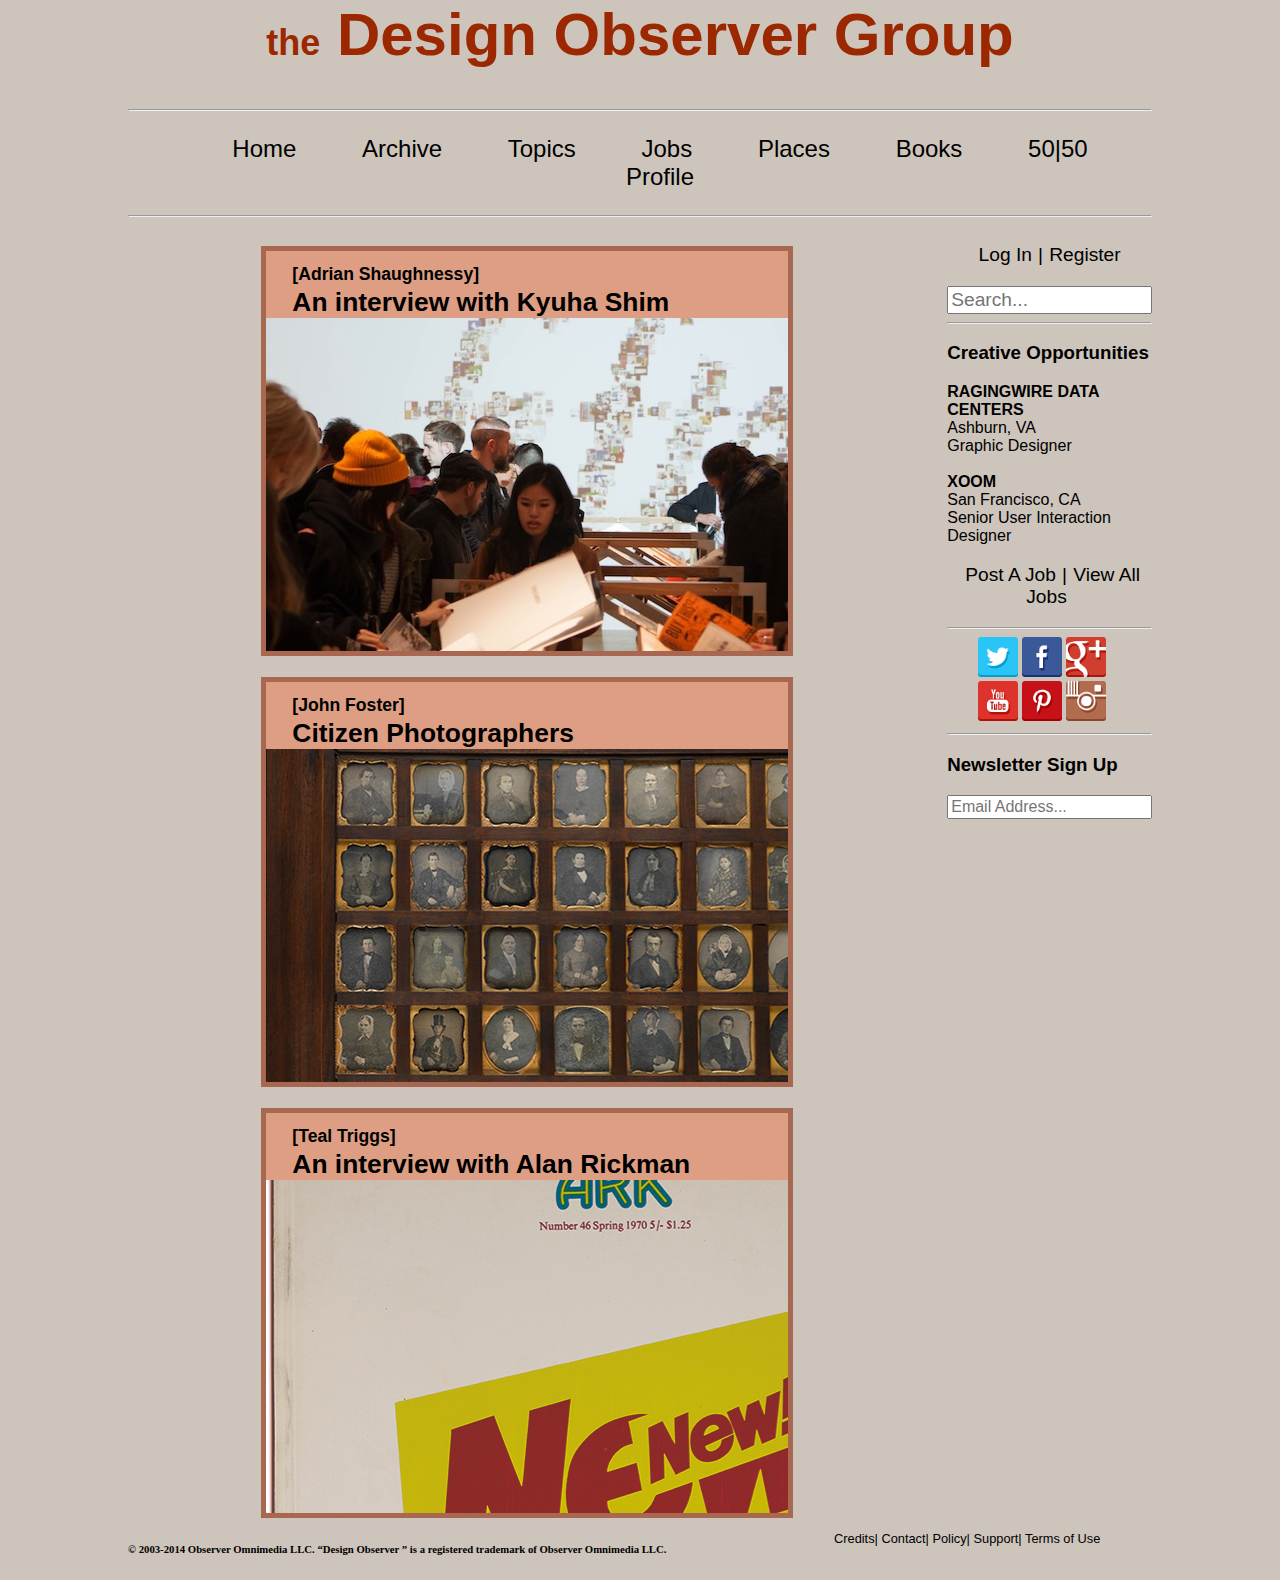
==== commit c6c13212: "added new items" ====
--- a/index.html
+++ b/index.html
@@ -1,178 +1,6 @@
 <html>
     <head>
-        <style>
-            body {
-                width: 80%;
-                margin: 0 10% auto;
-                background-color: #cdc4bb;
-            }
-            
-            header{
-                width: 100%;
-                text-align: center;
-                font-family: 'Avant Garde', Avantgarde, 'Century Gothic', CenturyGothic, AppleGothic, sans-serif;
-                font-size: 150%;
-                color: #9b2800;
-            }
-            
-            header h1 {
-                font-size: 250%;   
-            }
-            
-            header h1 span {
-                font-size: 60%;   
-            }
-            
-            #main_nav {
-                text-align: center;
-                font-family: Optima, Segoe, 'Segoe UI', Candara, Calibri, Arial, sans-serif;
-                font-size: 150%;
-            }
-            
-            #main_nav ul a {
-                padding-left: 3%;
-                padding-right: 3%;
-                text-decoration: none;
-                color: black;
-            }
-            
-            #main_nav ul a:hover {
-                background-color: #a86750;
-            }
-            
-            main {
-                width: 80%;
-                float: left;
-            }
-            
-            main article {
-                width: 75%;
-                height: 400px;
-                margin-bottom: 3%;
-                cursor: pointer;
-                margin: 3% auto auto;
-                border: 5px solid;
-                border-color: #a86750;
-            }
-            
-            #art1 {
-                background-image: url(img/article1.jpg);   
-            }
-            
-            #art2 {
-                background-image: url(img/article2.jpg);   
-            }
-            
-            #art3 {
-                background-image: url(img/article3.jpg);
-            }
-            
-            .art_title {
-                background-color: #de9e83;
-            }
-            
-            .art_title h3 {
-                font-family: Optima, Segoe, 'Segoe UI', Candara, Calibri, Arial, sans-serif;
-                font-size: 110%;
-                margin: 0 5% auto;
-                padding-top: 1%;
-            }
-            
-            .art_title h3 span {
-                font-size: 150%;
-            }
-            
-            side {
-                width: 20%;
-                float: right;
-            }
-            
-            side nav input {
-                width: 100%;
-                font-size: 100%;
-            }
-            
-            .side_nav {
-                text-align: center;
-                font-family: Optima, Segoe, 'Segoe UI', Candara, Calibri, Arial, sans-serif;
-                font-size: 120%;
-            }
-            
-            .side_nav ul {
-                margin-left: -40px;   
-            }
-            
-            .side_nav ul a {
-                text-decoration: none;
-                color: black;
-                padding-left: 3%;
-                padding-right: 3%;
-            }
-            
-            .side_nav ul a:hover {
-                background-color: #ffdac0;   
-            }
-            
-            #side_title {
-                font-family: 'Avant Garde', Avantgarde, 'Century Gothic', CenturyGothic, AppleGothic, sans-serif;   
-            }
-            
-            side article {
-                font-family: Optima, Segoe, 'Segoe UI', Candara, Calibri, Arial, sans-serif;
-            }
-            
-            side article:hover {
-                background-color: #ffdac0;
-                cursor: pointer;
-            }
-            
-            #social {
-                width: 80%;
-                margin: 0 15% auto;
-                align-items: center;
-            }
-            
-            .social_row img {
-                width: 50px;
-            }
-            
-            .social_row img:hover {
-                cursor: pointer;
-            }
-            
-            #footer_main {
-                width: 60%;
-                float: left;
-            }
-            
-            #footer_main h5 {
-                font-family: Optima, Segoe, 'Segoe UI', Candara, Calibri, Arial, sans-serif;   
-            }
-            
-            #footer_side {
-                width: 40%;
-                float: right;
-            }
-            
-            #footer_nav {
-                text-align: center;
-                font-family: Optima, Segoe, 'Segoe UI', Candara, Calibri, Arial, sans-serif;
-                font-size: 90%;
-            }
-            
-            #footer_nav ul a {
-                text-decoration: none;
-                color: black;
-            }
-            
-            .color1 { color: #9b8e7d; }
-            
-            .color2 { color: #cdc4bb; }
-            
-            .color3 { color: #ffdac0; }
-            
-            .color4 { color: #de9e83; }
-        </style>
+        <link rel="stylesheet" href="css/main.css">
     </head>
     <body>
         <header>
@@ -183,7 +11,7 @@
         
         <nav id="main_nav">
             <ul>
-                <a href="#">Home</a>
+                <a href="index.html">Home</a>
                 <a href="#">Archive</a>
                 <a href="#">Topics</a>
                 <a href="#">Jobs</a>
@@ -199,7 +27,7 @@
         <main>
             <article id="art1">
                 <section class="art_title">
-                    <h3>[Adrian Shaughnessy]<span><br>An interview with Kyuha Shim</span></h3>
+                    <a id="art_link" href="article.html"><h3>[Adrian Shaughnessy]<span><br>An interview with Kyuha Shim</span></h3></a>
                 </section>
             </article>
             <article id="art2">
@@ -224,13 +52,13 @@
             
             <h3 id="side_title">Creative Opportunities</h3>
             <article>
-                RAGINGWIRE DATA CENTERS<br>
+                <b>RAGINGWIRE DATA CENTERS</b><br>
                 Ashburn, VA<br>
                 Graphic Designer
             </article>
             <br>
             <article>
-                XOOM<br>
+                <b>XOOM</b><br>
                 San Francisco, CA<br>
                 Senior User Interaction Designer
             </article>
@@ -263,7 +91,7 @@
         
         <footer>
             <div id="footer_main">
-                <h5>© 2003-2014 Observer Omnimedia LLC. “Design Observer ” is a registered trademark of Observer Omnimedia LLC.</h5>    
+                <h6>© 2003-2014 Observer Omnimedia LLC. “Design Observer ” is a registered trademark of Observer Omnimedia LLC.</h6>    
             </div>
             <div id="footer_side">
                 <nav id="footer_nav">
--- a/css/main.css
+++ b/css/main.css
@@ -0,0 +1,194 @@
+body {
+    width: 80%;
+    margin: 0 10% auto;
+    background-color: #cdc4bb;
+}
+
+header{
+    width: 100%;
+    text-align: center;
+    font-family: 'Avant Garde', Avantgarde, 'Century Gothic', CenturyGothic, AppleGothic, sans-serif;
+    font-size: 150%;
+    color: #9b2800;
+}
+
+header h1 {
+    font-size: 250%;   
+}
+
+header h1 span {
+    font-size: 60%;   
+}
+
+#main_nav {
+    text-align: center;
+    font-family: Optima, Segoe, 'Segoe UI', Candara, Calibri, Arial, sans-serif;
+    font-size: 150%;
+}
+
+#main_nav ul a {
+    padding-left: 3%;
+    padding-right: 3%;
+    text-decoration: none;
+    color: black;
+}
+
+#main_nav ul a:hover {
+    background-color: #a86750;
+}
+
+main {
+    width: 68%;
+    float: left;
+    font-family: Optima, Segoe, 'Segoe UI', Candara, Calibri, Arial, sans-serif;
+    text-align: justify;
+    margin: 0 5% auto;
+}
+
+.main_alt {
+    border: 5px solid;
+    border-color: #a86750;
+    background-color: #ffdac0;
+}
+
+main p {
+    margin: 2% 5% auto;   
+}
+
+main article {
+    width: 75%;
+    height: 400px;
+    margin-bottom: 3%;
+    cursor: pointer;
+    margin: 3% auto auto;
+    border: 5px solid;
+    border-color: #a86750;
+}
+
+main img {
+    width: 80%;
+    margin: 4% 10% auto;  
+}
+
+#art1 {
+    background-image: url(/img/article1.jpg);   
+}
+
+#art2 {
+    background-image: url(/img/article2.jpg);   
+}
+
+#art3 {
+    background-image: url(/img/article3.jpg);
+}
+
+#art_link {
+    text-decoration: none;
+    color: black;
+}
+
+.art_title {
+    background-color: #de9e83;
+}
+
+.art_title h3 {
+    font-family: Optima, Segoe, 'Segoe UI', Candara, Calibri, Arial, sans-serif;
+    font-size: 110%;
+    margin: 0 5% auto;
+    padding-top: 1%;
+}
+
+.art_title h3 span {
+    font-size: 150%;
+}
+
+side {
+    width: 20%;
+    float: right;
+}
+
+side nav input {
+    width: 100%;
+    font-size: 100%;
+}
+
+.side_nav {
+    text-align: center;
+    font-family: Optima, Segoe, 'Segoe UI', Candara, Calibri, Arial, sans-serif;
+    font-size: 120%;
+}
+
+.side_nav ul {
+    margin-left: -40px;   
+}
+
+.side_nav ul a {
+    text-decoration: none;
+    color: black;
+    padding-left: 3%;
+    padding-right: 3%;
+}
+
+.side_nav ul a:hover {
+    background-color: #ffdac0;   
+}
+
+#side_title {
+    font-family: 'Avant Garde', Avantgarde, 'Century Gothic', CenturyGothic, AppleGothic, sans-serif;   
+}
+
+side article {
+    font-family: Optima, Segoe, 'Segoe UI', Candara, Calibri, Arial, sans-serif;
+}
+
+side article:hover {
+    background-color: #ffdac0;
+    cursor: pointer;
+}
+
+#social {
+    width: 80%;
+    margin: 0 15% auto;
+    align-items: center;
+}
+
+.social_row img {
+    width: 40px;
+}
+
+.social_row img:hover {
+    cursor: pointer;
+}
+
+#footer_main {
+    width: 60%;
+    float: left;
+}
+
+#footer_main h5 {
+    font-family: Optima, Segoe, 'Segoe UI', Candara, Calibri, Arial, sans-serif;   
+}
+
+#footer_side {
+    width: 40%;
+    float: right;
+}
+
+#footer_nav {
+    text-align: center;
+    font-family: Optima, Segoe, 'Segoe UI', Candara, Calibri, Arial, sans-serif;
+    font-size: 80%;
+}
+
+#footer_nav ul a {
+    text-decoration: none;
+    color: black;
+}
+
+.color1 { color: #9b8e7d; }
+
+.color2 { color: #cdc4bb; }
+
+.color3 { color: #ffdac0; }
+
+.color4 { color: #de9e83; }